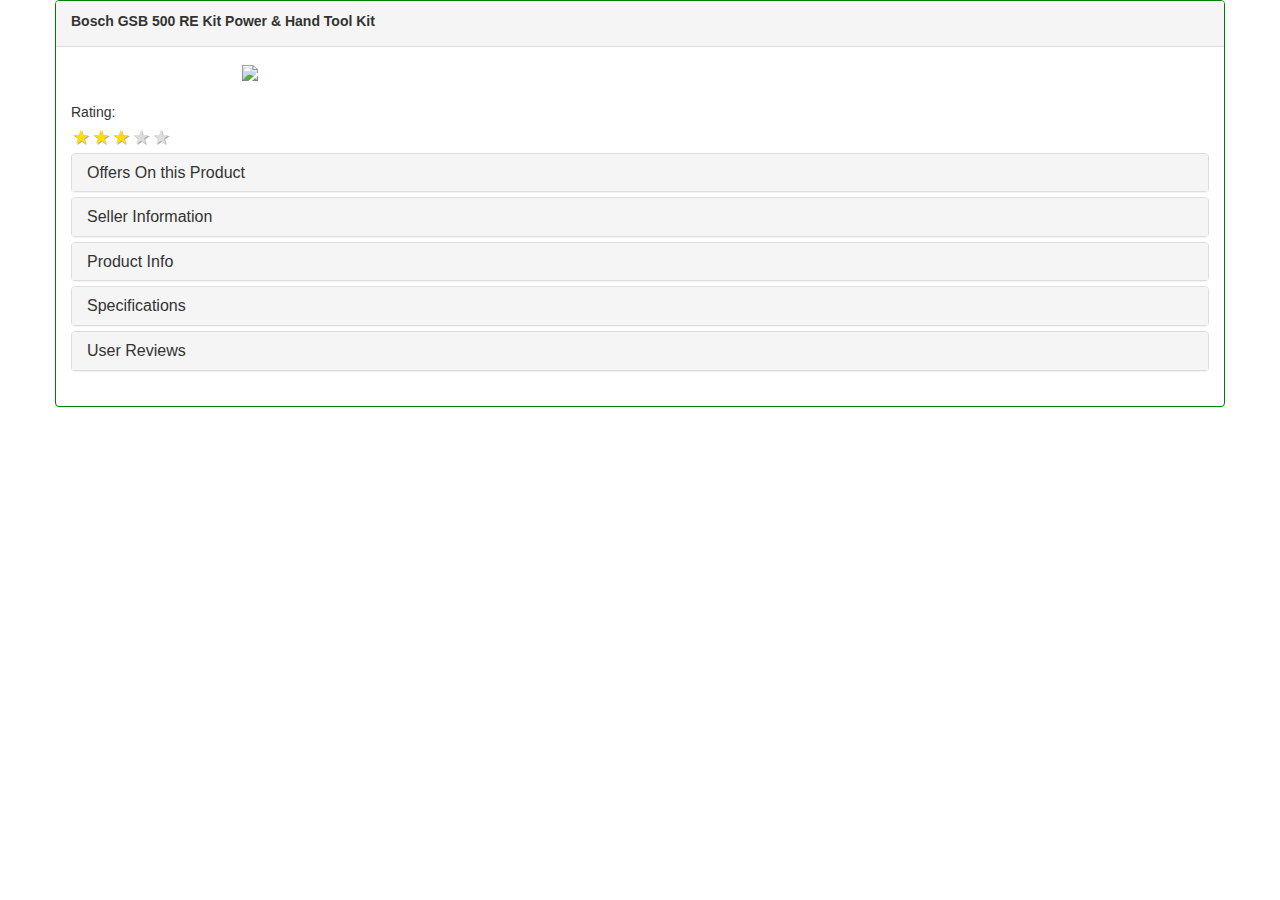
==== index.html @ 8a7f044d "Initial Code" ====
<!DOCTYPE HTML>
<html ng-app="buy-me">
    <head>
        <meta http-equiv="Content-Type" content="text/html; charset=utf-8" />
        <meta name="description" content="">
        <meta name="viewport" content="width=device-width, initial-scale=1.0" />
        <title>BUY ME</title>
        <!-- Add CSS file here -->
        <link rel="stylesheet" href = "http://maxcdn.bootstrapcdn.com/bootstrap/3.2.0/css/bootstrap.min.css">

        <link rel="stylesheet" type="text/css" href="css/main.css"/>
    </head>
    <body>

        <!-- Third Party Libraries -->
        <script type="text/javascript" src="scripts/vendor/jquery.js"></script>
        <script type="text/javascript" src="scripts/vendor/angular.js"></script>
        <script type="text/javascript" src="scripts/vendor/angular-route.js"></script>
        <script type="text/javascript" src="scripts/vendor/bootstrap.js"></script>

        <script type="text/javascript" src="scripts/app.js"></script>
        <script type="text/javascript" src="scripts/controllers/ProductsCtrl.js"></script>
        <script type="text/javascript" src="scripts/directives/RatingDirective.js"></script>

        <!-- Main application content -->
        <div class="container" ng-view=""></div>
    </body>
</html>
---- css/main.css ----
.footer {
    position: absolute;
    z-index: 2;
    bottom: 0;
    left: 0;
    width: 100%;
    height: 20%;
    background-color: #222;
    padding: 0;
    border-top: 1px solid #444;
}

.bs-examples {
    /*position: absolute;
    height: 80%;
    width: 96%;*/
    /*overflow-y: scroll;*/
}

.bs-examples>div {
    height: 100px;
    border: 1px solid red;
}

.row>div {
    border: 1px solid green;
}

.productImage {
    width: 70%;
    margin-left: 15%;
}

.left {
    border: 1px solid red;
    float:left;
}

.rating {
    color: #ddd;
    margin: 0;
    padding: 0;
    display: inline-block;
}
ul.rating {
    display: inline-block;
}
.rating li {
    padding: 1px;
    color: #ddd;
    font-size: 20px;
    text-shadow: .05em .05em #aaa;
    list-style-type: none;
    display: inline-block;
    cursor: pointer;
}
.rating .filled {
    color: #fd0;
}
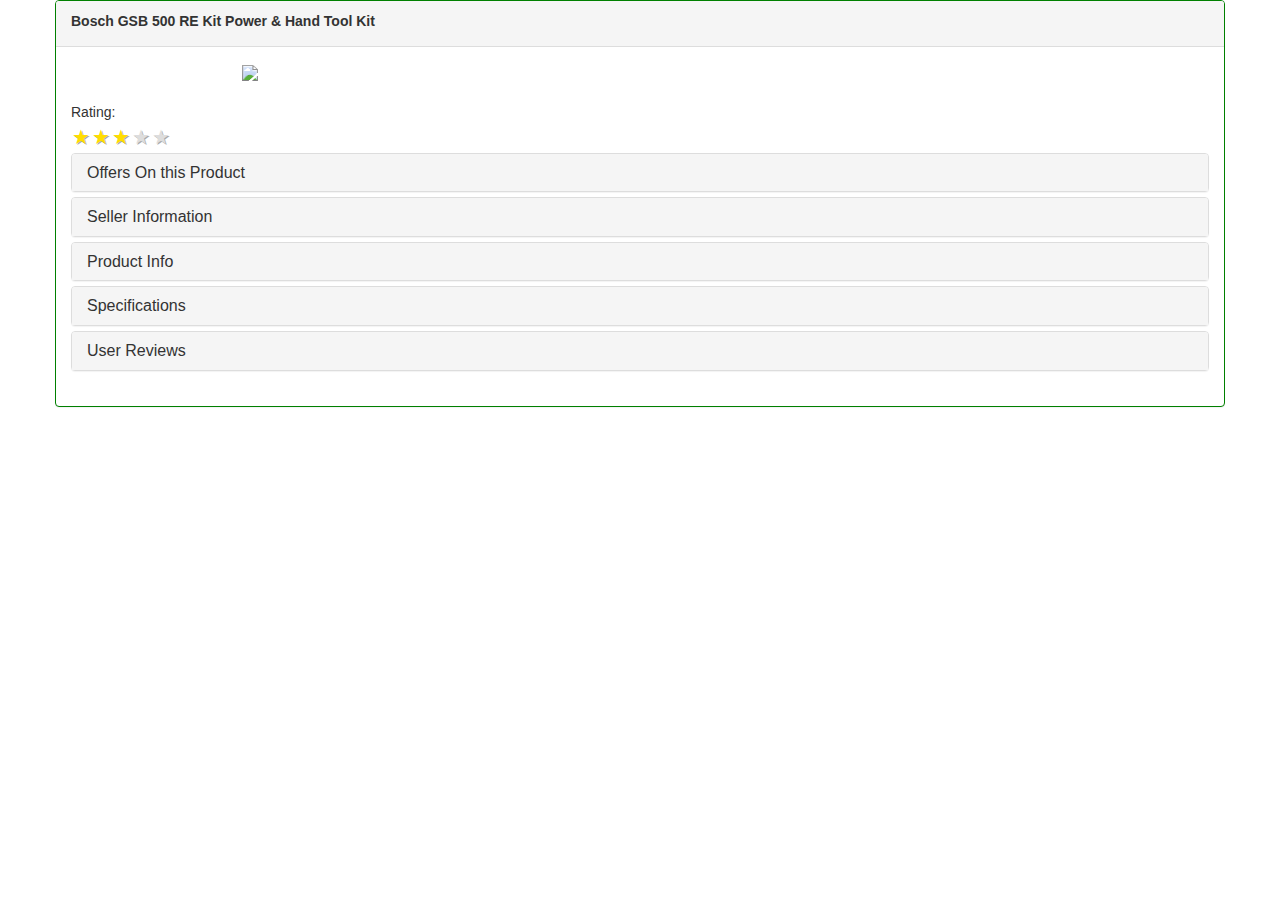
==== commit c9e62c5d: "copied the file under project instead reading directly from internet" ====
--- a/index.html
+++ b/index.html
@@ -6,7 +6,7 @@
         <meta name="viewport" content="width=device-width, initial-scale=1.0" />
         <title>BUY ME</title>
         <!-- Add CSS file here -->
-        <link rel="stylesheet" href = "http://maxcdn.bootstrapcdn.com/bootstrap/3.2.0/css/bootstrap.min.css">
+        <link rel="stylesheet" href = "scripts/vendor/bootstrap.min.css">
 
         <link rel="stylesheet" type="text/css" href="css/main.css"/>
     </head>
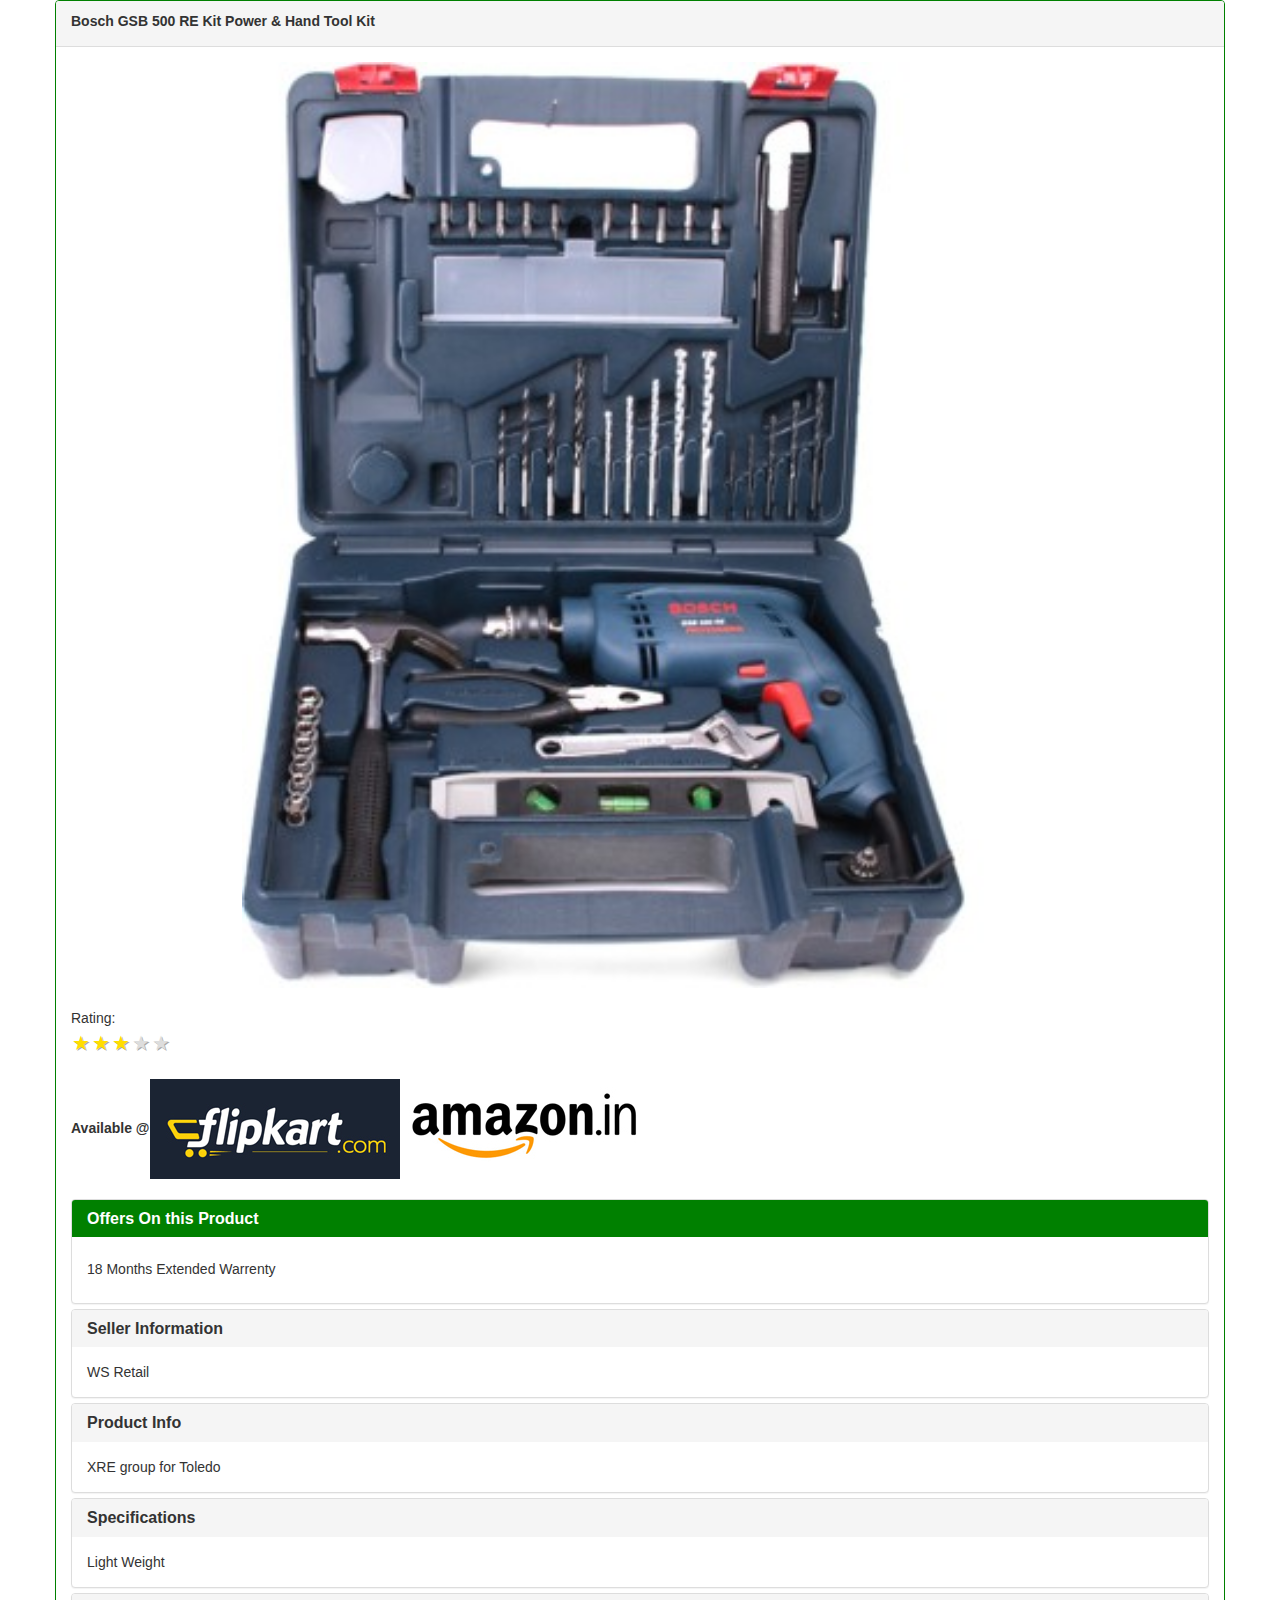
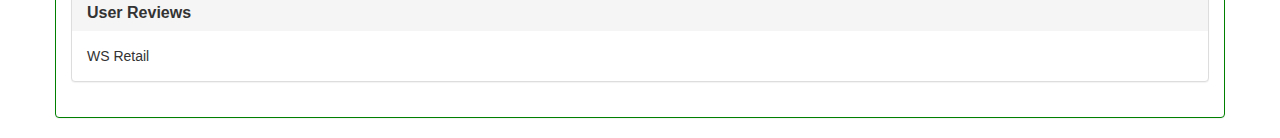
==== commit fdf87951: "integrated with controller" ====
--- a/index.html
+++ b/index.html
@@ -1,4 +1,4 @@
-<!DOCTYPE HTML>
+<!DOCTYPE html PUBLIC "-//W3C//DTD XHTML 1.0 Transitional//EN" "http://www.w3.org/TR/xhtml1/DTD/xhtml1-transitional.dtd">
 <html ng-app="buy-me">
     <head>
         <meta http-equiv="Content-Type" content="text/html; charset=utf-8" />
@@ -6,8 +6,7 @@
         <meta name="viewport" content="width=device-width, initial-scale=1.0" />
         <title>BUY ME</title>
         <!-- Add CSS file here -->
-        <link rel="stylesheet" href = "scripts/vendor/bootstrap.min.css">
-
+        <link rel="stylesheet" type="text/css" href="scripts/vendor/bootstrap.min.css">
         <link rel="stylesheet" type="text/css" href="css/main.css"/>
     </head>
     <body>
--- a/css/main.css
+++ b/css/main.css
@@ -56,4 +56,17 @@
 }
 .rating .filled {
     color: #fd0;
+}
+
+.green {
+    background-color: green !important;
+    color: white !important;
+}
+
+.panel-title {
+    font-weight: bold;
+}
+
+.yellow {
+    /*background-color: yellow !important;*/
 }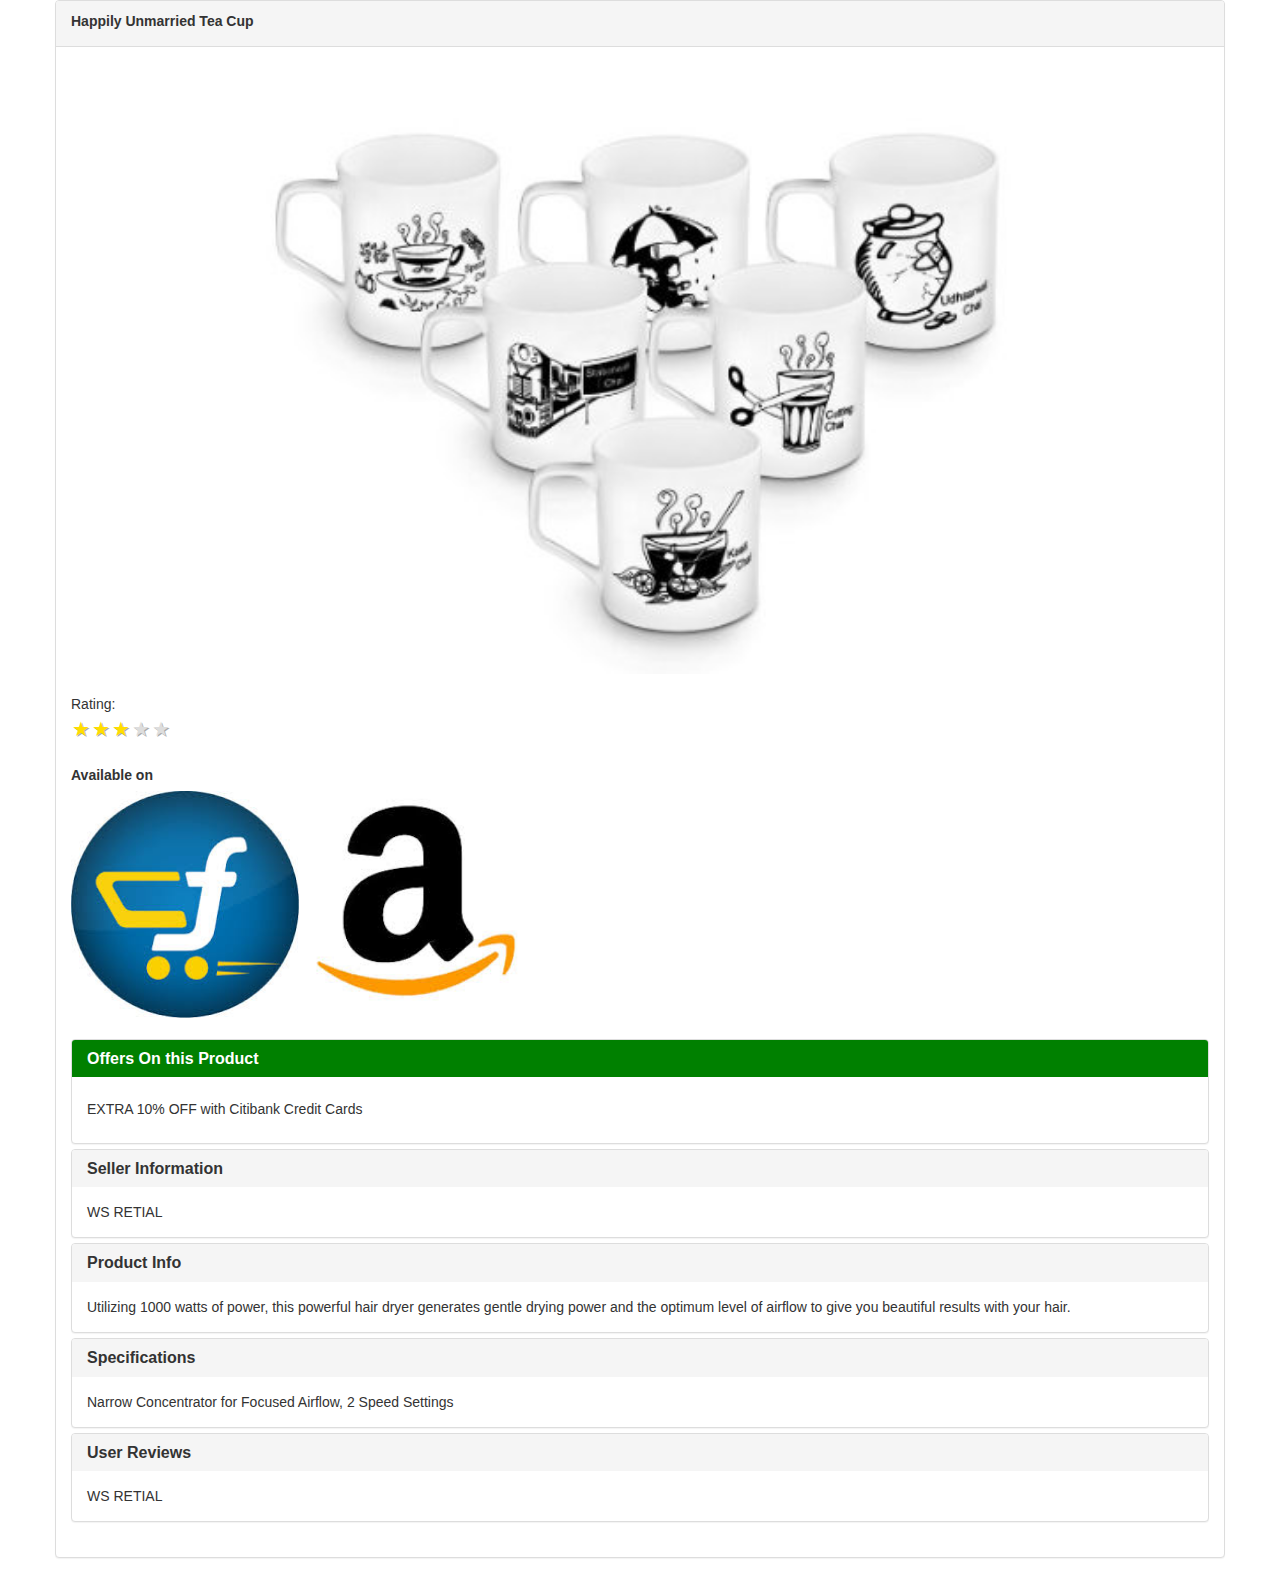
==== commit c4d95b77: "Integrated code" ====
--- a/index.html
+++ b/index.html
@@ -4,6 +4,11 @@
         <meta http-equiv="Content-Type" content="text/html; charset=utf-8" />
         <meta name="description" content="">
         <meta name="viewport" content="width=device-width, initial-scale=1.0" />
+        <meta http-equiv="cache-control" content="max-age=0" />
+        <meta http-equiv="cache-control" content="no-cache" />
+        <meta http-equiv="expires" content="0" />
+        <meta http-equiv="expires" content="Tue, 01 Jan 1980 1:00:00 GMT" />
+        <meta http-equiv="pragma" content="no-cache" />
         <title>BUY ME</title>
         <!-- Add CSS file here -->
         <link rel="stylesheet" type="text/css" href="scripts/vendor/bootstrap.min.css">
--- a/css/main.css
+++ b/css/main.css
@@ -19,11 +19,11 @@
 
 .bs-examples>div {
     height: 100px;
-    border: 1px solid red;
+    /*border: 1px solid red;*/
 }
 
 .row>div {
-    border: 1px solid green;
+    /*border: 1px solid green;*/
 }
 
 .productImage {
@@ -69,4 +69,8 @@
 
 .yellow {
     /*background-color: yellow !important;*/
-}+}
+
+.available>img {
+    width: 20%;
+}
